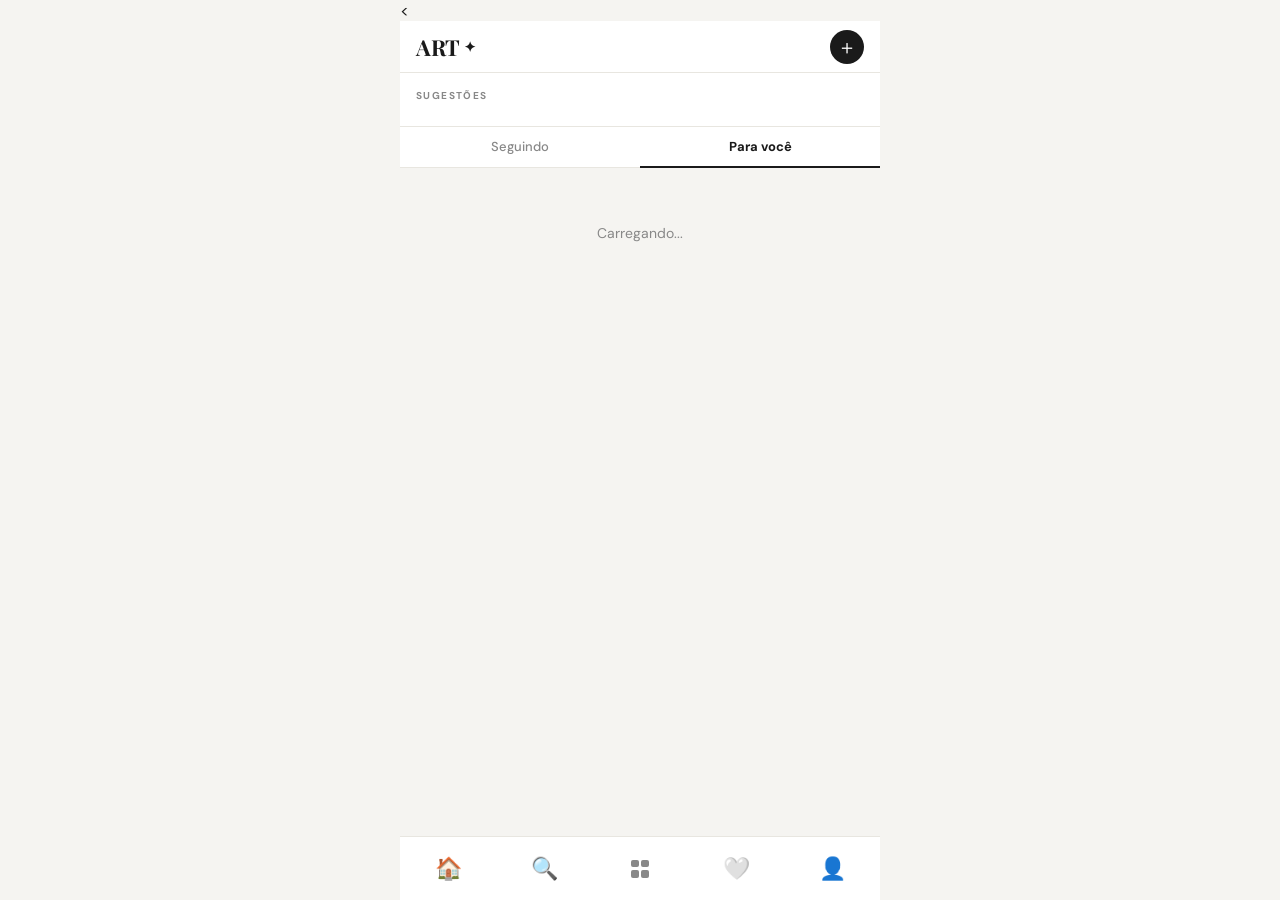
==== index.html @ ed926cc6 "Primeiro commit" ====
<<!DOCTYPE html>
<html lang="pt-br">
<head>
  <meta charset="UTF-8">
  <meta name="viewport" content="width=device-width, initial-scale=1.0, maximum-scale=1.0">
  <title>ART | Home</title>
  <link rel="preconnect" href="https://fonts.googleapis.com">
  <link href="https://fonts.googleapis.com/css2?family=DM+Sans:ital,opsz,wght@0,9..40,400;0,9..40,500;0,9..40,700;1,9..40,400&family=Playfair+Display:wght@700&display=swap" rel="stylesheet">

  <style>
    *, *::before, *::after { box-sizing: border-box; margin: 0; padding: 0; }

    :root {
      --bg: #f5f4f1;
      --surface: #ffffff;
      --border: #e8e6e0;
      --text: #1a1a1a;
      --text-muted: #888;
      --accent: #1a1a1a;
      --like: #e0294a;
      --radius-card: 12px;
      --nav-height: 64px;
    }

    html { -webkit-tap-highlight-color: transparent; }

    body {
      font-family: 'DM Sans', sans-serif;
      background: var(--bg);
      color: var(--text);
      min-height: 100vh;
      padding-bottom: var(--nav-height);
      max-width: 480px;
      margin: 0 auto;
    }

    .header {
      position: sticky;
      top: 0;
      z-index: 100;
      background: var(--surface);
      border-bottom: 1px solid var(--border);
      display: flex;
      align-items: center;
      justify-content: space-between;
      padding: 10px 16px;
      height: 52px;
    }

    .logo {
      font-family: 'Playfair Display', serif;
      font-size: 22px;
      font-weight: 700;
      letter-spacing: -0.5px;
      display: flex;
      align-items: center;
      gap: 4px;
    }
    .logo-star { font-size: 14px; color: #1a1a1a; }

    .add-btn {
      background: var(--accent);
      color: #fff;
      border: none;
      border-radius: 50%;
      width: 34px; height: 34px;
      font-size: 20px;
      cursor: pointer;
      display: flex; align-items: center; justify-content: center;
      transition: background .2s, transform .15s;
      line-height: 1;
    }
    .add-btn:active { transform: scale(.92); }

    .modal-overlay {
      display: none;
      position: fixed; inset: 0;
      background: rgba(0,0,0,.55);
      z-index: 200;
      align-items: flex-end;
      justify-content: center;
    }
    .modal-overlay.open { display: flex; }

    .modal {
      background: var(--surface);
      border-radius: 20px 20px 0 0;
      padding: 24px 20px 36px;
      width: 100%;
      max-width: 480px;
      display: flex; flex-direction: column; gap: 14px;
      animation: slideUp .28s cubic-bezier(.22,1,.36,1);
    }
    @keyframes slideUp {
      from { transform: translateY(100%); }
      to   { transform: translateY(0); }
    }

    .modal-handle {
      width: 36px; height: 4px;
      background: #ddd; border-radius: 2px;
      margin: 0 auto -4px;
    }
    .modal h3 { font-family: 'Playfair Display', serif; font-size: 19px; }

    .modal textarea {
      border: 1.5px solid var(--border);
      border-radius: 10px;
      padding: 11px 12px;
      font-family: 'DM Sans', sans-serif;
      font-size: 14px;
      resize: none;
      height: 80px;
      outline: none;
      transition: border-color .2s;
      background: var(--bg);
    }
    .modal textarea:focus { border-color: var(--accent); }

    .modal-preview {
      display: none;
      width: 100%;
      max-height: 220px;
      object-fit: cover;
      border-radius: 10px;
      background: #f0f0f0;
    }
    .modal-preview.visible { display: block; }

    .modal-file-label {
      display: flex; align-items: center; gap: 10px;
      cursor: pointer; font-size: 13px; color: #666;
      border: 1.5px dashed #ccc;
      border-radius: 10px;
      padding: 11px 14px;
      transition: border-color .2s, color .2s;
    }
    .modal-file-label:hover { border-color: var(--accent); color: var(--accent); }
    .modal-file-label input { display: none; }

    .modal-actions { display: flex; gap: 8px; justify-content: flex-end; }

    .btn-cancel {
      background: none; border: 1.5px solid var(--border);
      padding: 9px 18px; border-radius: 8px;
      cursor: pointer; font-size: 13px;
      font-family: 'DM Sans', sans-serif;
    }
    .btn-post {
      background: var(--accent); color: #fff;
      border: none; padding: 9px 22px;
      border-radius: 8px; cursor: pointer;
      font-size: 13px; font-weight: 700;
      font-family: 'DM Sans', sans-serif;
      transition: background .2s;
    }
    .btn-post:disabled { background: #aaa; cursor: not-allowed; }

    .suggestions {
      padding: 16px 16px 10px;
      background: var(--surface);
      border-bottom: 1px solid var(--border);
    }

    .suggestions h2 {
      font-size: 10px;
      letter-spacing: .14em;
      color: var(--text-muted);
      margin-bottom: 12px;
      font-weight: 700;
      text-transform: uppercase;
    }

    .users {
      display: flex;
      gap: 18px;
      overflow-x: auto;
      padding-bottom: 2px;
      scrollbar-width: none;
    }
    .users::-webkit-scrollbar { display: none; }

    .user {
      display: flex; flex-direction: column;
      align-items: center; gap: 5px;
      min-width: 58px;
      cursor: pointer;
      text-decoration: none;
      color: inherit;
      flex-shrink: 0;
    }

    .user-avatar-wrap { position: relative; width: 54px; height: 54px; }
    .user img {
      width: 54px; height: 54px;
      border-radius: 50%;
      object-fit: cover;
      border: 2px solid var(--border);
      transition: border-color .2s, transform .2s;
      display: block;
    }
    .user:hover img { border-color: var(--accent); transform: scale(1.05); }
    .user span {
      font-size: 10px;
      color: var(--text-muted);
      text-align: center;
      max-width: 58px;
      overflow: hidden;
      text-overflow: ellipsis;
      white-space: nowrap;
    }

    .feed-filter {
      display: flex;
      background: var(--surface);
      border-bottom: 1px solid var(--border);
      position: sticky;
      top: 52px;
      z-index: 90;
    }

    .feed-filter span {
      flex: 1;
      text-align: center;
      padding: 11px 0;
      font-size: 13px;
      font-weight: 500;
      color: var(--text-muted);
      cursor: pointer;
      border-bottom: 2px solid transparent;
      margin-bottom: -1px;
      transition: color .2s, border-color .2s;
      user-select: none;
    }
    .feed-filter span.active {
      color: var(--text);
      border-bottom-color: var(--text);
      font-weight: 700;
    }

    .feed {
      padding: 8px;
      display: grid;
      grid-template-columns: 1fr 1fr;
      gap: 8px;
    }

    .feed-msg {
      grid-column: 1 / -1;
      text-align: center;
      padding: 48px 20px;
      color: var(--text-muted);
      font-size: 14px;
    }

    .post {
      background: var(--surface);
      border-radius: var(--radius-card);
      overflow: hidden;
      display: flex;
      flex-direction: column;
    }

    .post-img-wrap {
      width: 100%;
      overflow: hidden;
      min-height: 120px;
      cursor: pointer;
    }
    .post-img {
      width: 100%;
      aspect-ratio: 4 / 5;
      object-fit: cover;
      display: block;
      background: #e8e6e0;
      transition: transform .2s;
    }
    .post-img-wrap:hover .post-img { transform: scale(1.03); }

    .post-footer {
      padding: 7px 9px 8px;
      display: flex;
      flex-direction: column;
      gap: 3px;
    }

    .post-username {
      font-size: 11px;
      font-weight: 700;
      color: var(--text);
      white-space: nowrap;
      overflow: hidden;
      text-overflow: ellipsis;
    }

    .post-descricao {
      font-size: 10px;
      color: var(--text-muted);
      white-space: nowrap;
      overflow: hidden;
      text-overflow: ellipsis;
    }

    .post-actions { display: flex; flex-direction: column; gap: 1px; }

    .btn-action {
      background: none; border: none;
      cursor: pointer;
      font-size: 12px;
      display: flex; align-items: center; gap: 4px;
      color: var(--text-muted);
      padding: 0;
      font-family: 'DM Sans', sans-serif;
      transition: transform .15s;
    }
    .btn-action:active { transform: scale(.92); }
    .btn-action.curtido { color: var(--like); }
    .btn-action .icon { font-size: 13px; }
    .btn-action .label { font-size: 11px; color: var(--text-muted); }

    .comentarios-section {
      display: none;
      flex-direction: column;
      gap: 6px;
      padding: 0 9px 9px;
      border-top: 1px solid var(--bg);
    }
    .comentarios-section.open { display: flex; }

    .comentario-item {
      font-size: 11px;
      color: #333;
      background: var(--bg);
      border-radius: 7px;
      padding: 5px 7px;
      line-height: 1.4;
    }
    .comentario-item strong { color: var(--text); }

    .comentario-input-row { display: flex; gap: 5px; margin-top: 1px; }
    .comentario-input {
      flex: 1;
      border: 1.5px solid var(--border);
      border-radius: 7px;
      padding: 5px 8px;
      font-size: 11px;
      font-family: 'DM Sans', sans-serif;
      outline: none;
      background: var(--bg);
      transition: border-color .2s;
    }
    .comentario-input:focus { border-color: var(--accent); }
    .btn-enviar {
      background: var(--accent); color: #fff;
      border: none; border-radius: 7px;
      padding: 5px 9px;
      font-size: 11px; font-weight: 700;
      cursor: pointer;
      font-family: 'DM Sans', sans-serif;
    }

    .bottom-nav {
      position: fixed;
      bottom: 0; left: 50%;
      transform: translateX(-50%);
      width: 100%;
      max-width: 480px;
      background: var(--surface);
      border-top: 1px solid var(--border);
      display: flex;
      justify-content: space-around;
      align-items: center;
      height: var(--nav-height);
      padding-bottom: env(safe-area-inset-bottom, 0px);
      z-index: 100;
    }

    .nav-item {
      flex: 1;
      display: flex;
      align-items: center;
      justify-content: center;
      height: 100%;
      text-decoration: none;
      font-size: 22px;
      cursor: pointer;
      color: var(--text-muted);
      transition: color .2s, transform .15s;
      background: none;
      border: none;
    }
    .nav-item.active { color: var(--text); }
    .nav-item:active { transform: scale(.88); }

    .nav-grid {
      display: grid;
      grid-template-columns: 1fr 1fr;
      gap: 2.5px;
      width: 18px; height: 18px;
    }
    .nav-grid span { background: currentColor; border-radius: 2px; display: block; }

    .empty-state {
      grid-column: 1 / -1;
      text-align: center;
      padding: 52px 20px;
      color: var(--text-muted);
    }
    .empty-state .empty-icon { font-size: 38px; margin-bottom: 10px; }
    .empty-state p { font-size: 13px; }

    /* ── LIGHTBOX ─────────────────────────────────────── */
    .lb-overlay {
      display: none;
      position: fixed;
      inset: 0;
      z-index: 500;
      align-items: center;
      justify-content: center;
    }
    .lb-overlay.open { display: flex; }

    .lb-bg {
      position: absolute;
      inset: 0;
      background-size: cover;
      background-position: center;
      filter: blur(24px) brightness(.4);
      transform: scale(1.1);
    }

    .lb-box {
      position: relative;
      z-index: 1;
      width: 100%;
      max-width: 420px;
      margin: 16px;
      border-radius: 18px;
      overflow: hidden;
      background: rgba(20,20,20,.7);
      backdrop-filter: blur(4px);
      box-shadow: 0 20px 60px rgba(0,0,0,.5);
      animation: lbIn .22s cubic-bezier(.22,1,.36,1);
    }
    @keyframes lbIn {
      from { opacity: 0; transform: scale(.93); }
      to   { opacity: 1; transform: scale(1); }
    }

    .lb-img {
      width: 100%;
      max-height: 65vh;
      object-fit: contain;
      display: block;
      background: #000;
    }

    .lb-info {
      padding: 12px 14px 16px;
      display: flex;
      flex-direction: column;
      gap: 6px;
    }

    .lb-username {
      font-size: 13px;
      font-weight: 700;
      color: #fff;
    }

    .lb-descricao {
      font-size: 13px;
      color: rgba(255,255,255,.75);
      line-height: 1.5;
    }

    .lb-actions {
      display: flex;
      gap: 14px;
      align-items: center;
      margin-top: 2px;
    }

    .lb-btn {
      background: none; border: none;
      color: #fff; font-size: 20px;
      cursor: pointer;
      display: flex; align-items: center; gap: 5px;
      font-family: 'DM Sans', sans-serif;
    }
    .lb-btn .cnt { font-size: 12px; color: rgba(255,255,255,.6); }
    .lb-btn.curtido { color: var(--like); }

    .lb-close {
      position: absolute;
      top: 10px; right: 10px;
      background: rgba(0,0,0,.5);
      border: none;
      border-radius: 50%;
      width: 30px; height: 30px;
      color: #fff;
      font-size: 16px;
      cursor: pointer;
      display: flex; align-items: center; justify-content: center;
    }
  </style>
</head>
<body>

  <header class="header">
    <div class="logo">ART <span class="logo-star">✦</span></div>
    <button class="add-btn" onclick="abrirModal()" aria-label="Novo post">＋</button>
  </header>

  <div class="modal-overlay" id="modalOverlay" onclick="fecharSeOverlay(event)">
    <div class="modal">
      <div class="modal-handle"></div>
      <h3>Novo post</h3>
      <label class="modal-file-label" for="inputImagem">
        <span>🖼️</span> <span>Escolher imagem</span>
        <input type="file" id="inputImagem" accept="image/*" onchange="previewImagem(event)">
      </label>
      <img id="previewImg" class="modal-preview" alt="preview">
      <textarea id="postDescricao" placeholder="Escreva uma descrição..."></textarea>
      <div class="modal-actions">
        <button class="btn-cancel" onclick="fecharModal()">Cancelar</button>
        <button class="btn-post" id="btnPostar" onclick="criarPost()">Publicar</button>
      </div>
    </div>
  </div>

  <!-- LIGHTBOX -->
  <div class="lb-overlay" id="lbOverlay" onclick="fecharLbOverlay(event)">
    <div class="lb-bg" id="lbBg"></div>
    <div class="lb-box">
      <button class="lb-close" onclick="fecharLb()">✕</button>
      <img class="lb-img" id="lbImg" src="" alt="">
      <div class="lb-info">
        <div class="lb-username" id="lbUsername"></div>
        <div class="lb-descricao" id="lbDescricao"></div>
        <div class="lb-actions">
          <button class="lb-btn" id="lbBtnCurtir" onclick="toggleCurtidaLb()">
            🤍 <span class="cnt" id="lbCnt">0</span>
          </button>
          <button class="lb-btn" onclick="fecharLb()">💬</button>
        </div>
      </div>
    </div>
  </div>

  <main>
    <section class="suggestions">
      <h2>Sugestões</h2>
      <div class="users" id="sugestoes"></div>
    </section>

    <div class="feed-filter">
      <span id="aba-seguindo" onclick="trocarAba('seguindo')">Seguindo</span>
      <span id="aba-paravoc" class="active" onclick="trocarAba('paravoc')">Para você</span>
    </div>

    <section class="feed" id="feed">
      <p class="feed-msg">Carregando...</p>
    </section>
  </main>

  <nav class="bottom-nav">
    <a class="nav-item active" href="#" aria-label="Home">🏠</a>
    <a class="nav-item" href="search.html" aria-label="Buscar">🔍</a>
    <a class="nav-item" href="#" onclick="abrirModal(); return false;" aria-label="Novo post">
      <div class="nav-grid"><span></span><span></span><span></span><span></span></div>
    </a>
    <a class="nav-item" href="notificacoes.html" aria-label="Notificações">🤍</a>
    <a class="nav-item" href="perfil.html" aria-label="Perfil">👤</a>
  </nav>

  <script src="https://cdn.jsdelivr.net/npm/@supabase/supabase-js"></script>
  <script>
    const supabaseClient = supabase.createClient(
      "https://mgktoegtmuzrwxsbqaii.supabase.co",
      "eyJhbGciOiJIUzI1NiIsInR5cCI6IkpXVCJ9.eyJpc3MiOiJzdXBhYmFzZSIsInJlZiI6Im1na3RvZWd0bXV6cnd4c2JxYWlpIiwicm9sZSI6ImFub24iLCJpYXQiOjE3NzUxNTA0NDcsImV4cCI6MjA5MDcyNjQ0N30.vSkBfTvgyzRGxa8xQ2CwfNvIZjsAMOuTTvs7Ldyg9AU"
    );

    let usuarioAtual = null;
    let abaAtiva = 'paravoc';
    let postAtual = null;

    async function init() {
      const { data: { session } } = await supabaseClient.auth.getSession();
      if (!session?.user) { window.location.replace("login.html"); return; }
      usuarioAtual = session.user;
      carregarSugestoes();
      carregarFeed();
    }

    init();

    async function carregarSugestoes() {
      const el = document.getElementById('sugestoes');
      const { data: perfis } = await supabaseClient
        .from('perfis').select('user_id, username, avatar_url')
        .neq('user_id', usuarioAtual.id).limit(10);

      const lista = (perfis && perfis.length > 0) ? perfis : [
        { user_id: 'demo1', username: 'Heleninha_D', avatar_url: '' },
        { user_id: 'demo2', username: 'marcopintor', avatar_url: '' },
        { user_id: 'demo3', username: 'username',    avatar_url: '' },
      ];

      el.innerHTML = '';
      lista.forEach(p => {
        const inicial = (p.username || 'U')[0].toUpperCase();
        const avatar = p.avatar_url || `https://ui-avatars.com/api/?name=${inicial}&background=e8e6e0&color=1a1a1a&size=54`;
        const a = document.createElement('a');
        a.className = 'user';
        a.href = `perfil.html?id=${encodeURIComponent(p.user_id)}`;
        a.innerHTML = `
          <div class="user-avatar-wrap">
            <img src="${avatar}" onerror="this.src='https://ui-avatars.com/api/?name=${inicial}&background=e8e6e0&color=1a1a1a'" alt="${escapeHtml(p.username)}">
          </div>
          <span>${escapeHtml(p.username)}</span>`;
        el.appendChild(a);
      });
    }

    function trocarAba(aba) {
      abaAtiva = aba;
      document.getElementById('aba-paravoc').classList.toggle('active', aba === 'paravoc');
      document.getElementById('aba-seguindo').classList.toggle('active', aba === 'seguindo');
      carregarFeed();
    }

    function abrirModal() { document.getElementById("modalOverlay").classList.add("open"); }
    function fecharModal() {
      document.getElementById("modalOverlay").classList.remove("open");
      document.getElementById("postDescricao").value = "";
      document.getElementById("inputImagem").value = "";
      const prev = document.getElementById("previewImg");
      prev.src = ""; prev.classList.remove("visible");
    }
    function fecharSeOverlay(e) {
      if (e.target === document.getElementById("modalOverlay")) fecharModal();
    }
    function previewImagem(event) {
      const file = event.target.files[0];
      if (!file) return;
      const reader = new FileReader();
      reader.onload = e => {
        const prev = document.getElementById("previewImg");
        prev.src = e.target.result; prev.classList.add("visible");
      };
      reader.readAsDataURL(file);
    }

    async function criarPost() {
      const inputImagem = document.getElementById("inputImagem");
      const arquivo = inputImagem.files[0];
      const descricao = document.getElementById("postDescricao").value.trim();
      const btnPostar = document.getElementById("btnPostar");
      if (!arquivo) { alert("Selecione uma imagem."); return; }
      btnPostar.disabled = true; btnPostar.textContent = "Publicando...";
      try {
        const nome = `${usuarioAtual.id}_${Date.now()}_${arquivo.name}`;
        const { error: upErr } = await supabaseClient.storage.from("posts").upload(nome, arquivo);
        if (upErr) throw upErr;
        const { data: urlData } = supabaseClient.storage.from("posts").getPublicUrl(nome);
        const { error: insErr } = await supabaseClient.from("posts")
          .insert({ user_id: usuarioAtual.id, imagem_url: urlData.publicUrl, descricao });
        if (insErr) throw insErr;
        fecharModal(); carregarFeed();
      } catch (err) {
        alert("Erro ao publicar: " + err.message);
      } finally {
        btnPostar.disabled = false; btnPostar.textContent = "Publicar";
      }
    }

    async function carregarFeed() {
      const feedEl = document.getElementById("feed");
      feedEl.innerHTML = '<p class="feed-msg">Carregando...</p>';

      let query = supabaseClient.from("posts").select("*").order("criado_em", { ascending: false });

      if (abaAtiva === 'seguindo') {
        const { data: follows } = await supabaseClient
          .from("follows").select("seguido_id").eq("seguidor_id", usuarioAtual.id);
        const ids = (follows || []).map(f => f.seguido_id);
        if (ids.length === 0) {
          feedEl.innerHTML = `<div class="empty-state"><div class="empty-icon">🎨</div><p>Siga artistas para ver os posts deles aqui!</p></div>`;
          return;
        }
        query = query.in("user_id", ids);
      }

      const { data: posts, error } = await query;
      if (error || !posts || posts.length === 0) {
        feedEl.innerHTML = `<p class="feed-msg">${error ? 'Erro ao carregar.' : 'Nenhum post ainda. Seja o primeiro! 🎨'}</p>`;
        return;
      }

      const { data: curtidas } = await supabaseClient
        .from("curtidas").select("post_id").eq("user_id", usuarioAtual.id);
      const curtidasSet = new Set((curtidas || []).map(c => c.post_id));

      // busca usernames de todos os autores dos posts
      const userIds = [...new Set(posts.map(p => p.user_id))];
      const { data: perfis } = await supabaseClient
        .from("perfis").select("user_id, username, avatar_url").in("user_id", userIds);
      const perfilMap = {};
      (perfis || []).forEach(p => { perfilMap[p.user_id] = p; });

      feedEl.innerHTML = "";

      for (const post of posts) {
        const { count: numCurtidas } = await supabaseClient
          .from("curtidas").select("*", { count: "exact", head: true }).eq("post_id", post.id);

        const { data: comentarios } = await supabaseClient
          .from("comentarios").select("*").eq("post_id", post.id).order("criado_em", { ascending: true });

        const jaCurtiu = curtidasSet.has(post.id);
        const perfilAutor = perfilMap[post.user_id];
        const label = post.user_id === usuarioAtual.id ? "Você"
          : (perfilAutor?.username || "usuário");

        const comentariosHtml = (comentarios || []).map(c => `
          <div class="comentario-item">
            <strong>${c.user_id === usuarioAtual.id ? "Você" : c.user_id.substring(0, 8) + "…"}</strong>
            ${escapeHtml(c.texto)}
          </div>`).join("");

        const dadosPost = JSON.stringify({
          id: post.id,
          imagem_url: post.imagem_url || '',
          descricao: post.descricao || '',
          user_id: post.user_id,
          username: label,
          numCurtidas: numCurtidas || 0,
          jaCurtiu
        }).replace(/'/g, '&#39;');

        const art = document.createElement("article");
        art.className = "post";
        art.id = `post-${post.id}`;
        art.innerHTML = `
          <div class="post-img-wrap" onclick='abrirLb(${dadosPost})'>
            ${post.imagem_url
              ? `<img class="post-img" src="${post.imagem_url}" alt="post" loading="lazy">`
              : `<div class="post-img" style="display:flex;align-items:center;justify-content:center;color:#bbb;font-size:11px;">sem imagem</div>`}
          </div>
          <div class="post-footer">
            <div class="post-username">${escapeHtml(label)}</div>
            ${post.descricao ? `<div class="post-descricao">${escapeHtml(post.descricao)}</div>` : ''}
            <div class="post-actions">
              <button class="btn-action ${jaCurtiu ? 'curtido' : ''}" onclick="toggleCurtida('${post.id}', this)">
                <span class="icon">${jaCurtiu ? '❤️' : '🤍'}</span>
                <span class="label num-curtidas">${numCurtidas || 0} curtidas</span>
              </button>
              <button class="btn-action" onclick="toggleComentarios('${post.id}')">
                <span class="icon">💬</span>
                <span class="label">Comentários</span>
              </button>
            </div>
          </div>
          <div class="comentarios-section" id="comentarios-${post.id}">
            <div class="comentarios-lista" id="lista-${post.id}">${comentariosHtml}</div>
            <div class="comentario-input-row">
              <input class="comentario-input" id="input-comentario-${post.id}" placeholder="Comentar…">
              <button class="btn-enviar" onclick="enviarComentario('${post.id}')">Enviar</button>
            </div>
          </div>`;
        feedEl.appendChild(art);
      }
    }

    async function toggleCurtida(postId, btnEl) {
      const numEl = btnEl.querySelector(".num-curtidas");
      const jaCurtiu = btnEl.classList.contains("curtido");
      const atual = parseInt(numEl.textContent) || 0;
      if (jaCurtiu) {
        await supabaseClient.from("curtidas").delete().eq("post_id", postId).eq("user_id", usuarioAtual.id);
        btnEl.classList.remove("curtido");
        btnEl.innerHTML = `<span class="icon">🤍</span><span class="label num-curtidas">${atual - 1} curtidas</span>`;
      } else {
        await supabaseClient.from("curtidas").insert({ post_id: postId, user_id: usuarioAtual.id });
        btnEl.classList.add("curtido");
        btnEl.innerHTML = `<span class="icon">❤️</span><span class="label num-curtidas">${atual + 1} curtidas</span>`;
      }
    }

    function toggleComentarios(postId) {
      document.getElementById(`comentarios-${postId}`).classList.toggle("open");
    }

    async function enviarComentario(postId) {
      const inputEl = document.getElementById(`input-comentario-${postId}`);
      const texto = inputEl.value.trim();
      if (!texto) return;
      const { error } = await supabaseClient.from("comentarios")
        .insert({ post_id: postId, user_id: usuarioAtual.id, texto });
      if (error) { alert("Erro: " + error.message); return; }
      inputEl.value = "";
      const div = document.createElement("div");
      div.className = "comentario-item";
      div.innerHTML = `<strong>Você</strong> ${escapeHtml(texto)}`;
      document.getElementById(`lista-${postId}`).appendChild(div);
    }

    function abrirLb(post) {
      postAtual = post;
      document.getElementById('lbImg').src = post.imagem_url;
      document.getElementById('lbBg').style.backgroundImage = `url('${post.imagem_url}')`;
      document.getElementById('lbUsername').textContent = post.username;
      document.getElementById('lbDescricao').textContent = post.descricao;
      document.getElementById('lbCnt').textContent = post.numCurtidas;
      const btn = document.getElementById('lbBtnCurtir');
      btn.classList.toggle('curtido', post.jaCurtiu);
      btn.innerHTML = `${post.jaCurtiu ? '❤️' : '🤍'} <span class="cnt" id="lbCnt">${post.numCurtidas}</span>`;
      document.getElementById('lbOverlay').classList.add('open');
      document.body.style.overflow = 'hidden';
    }

    function fecharLb() {
      document.getElementById('lbOverlay').classList.remove('open');
      document.body.style.overflow = '';
      postAtual = null;
    }

    function fecharLbOverlay(e) {
      if (e.target === document.getElementById('lbOverlay')) fecharLb();
    }

    async function toggleCurtidaLb() {
      if (!postAtual) return;
      const btn = document.getElementById('lbBtnCurtir');
      const jaCurtiu = btn.classList.contains('curtido');
      const cntEl = document.getElementById('lbCnt');
      const atual = parseInt(cntEl.textContent) || 0;
      if (jaCurtiu) {
        await supabaseClient.from('curtidas').delete()
          .eq('post_id', postAtual.id).eq('user_id', usuarioAtual.id);
        btn.classList.remove('curtido');
        btn.innerHTML = `🤍 <span class="cnt" id="lbCnt">${atual - 1}</span>`;
      } else {
        await supabaseClient.from('curtidas').insert({ post_id: postAtual.id, user_id: usuarioAtual.id });
        btn.classList.add('curtido');
        btn.innerHTML = `❤️ <span class="cnt" id="lbCnt">${atual + 1}</span>`;
      }
    }

    function escapeHtml(str) {
      return String(str).replace(/&/g,"&amp;").replace(/</g,"&lt;").replace(/>/g,"&gt;").replace(/"/g,"&quot;");
    }
  </script>
</body>
</html>
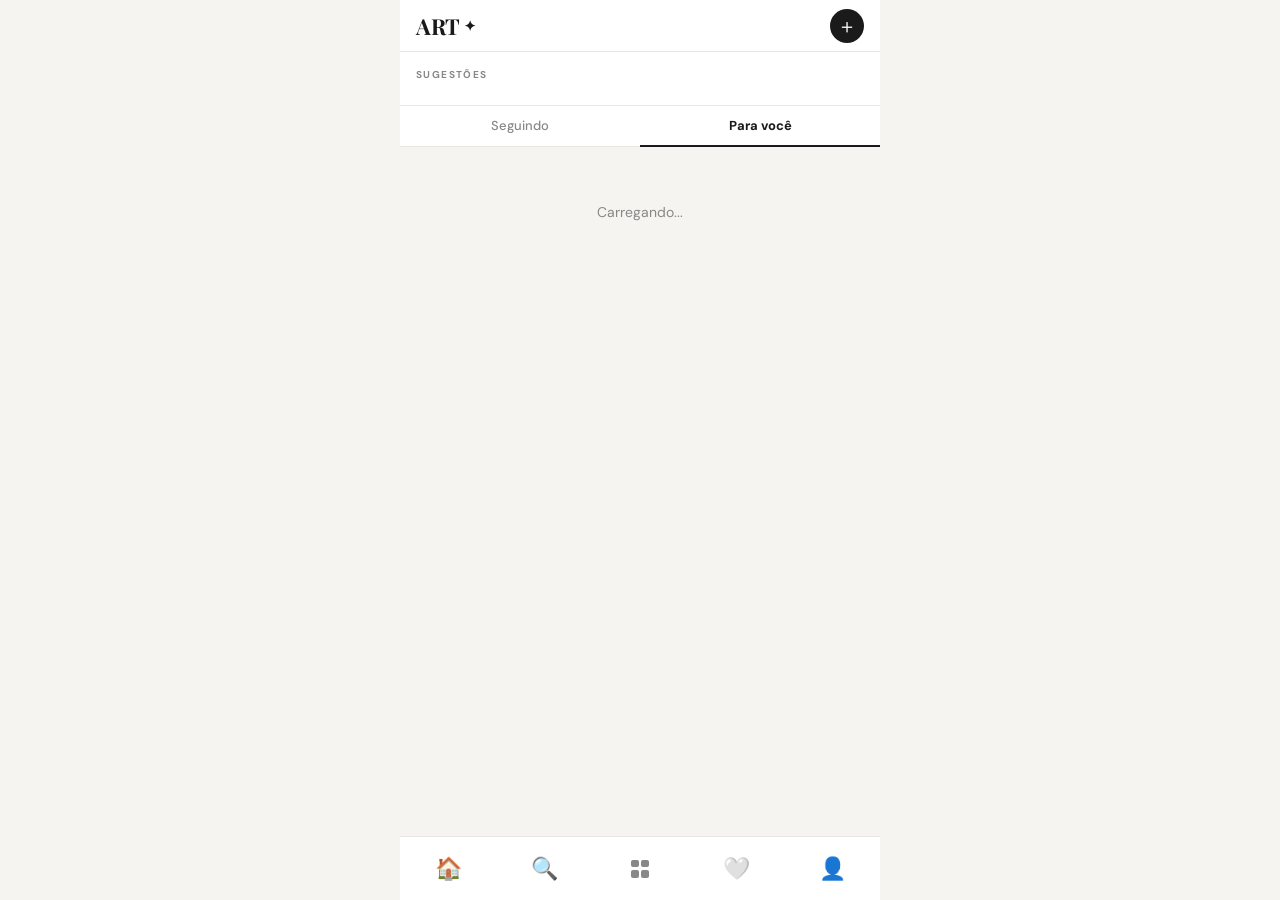
==== commit 4dde97ea: "adiciona README do projeto" ====
--- a/index.html
+++ b/index.html
@@ -1,4 +1,4 @@
-<<!DOCTYPE html>
+<!DOCTYPE html>
 <html lang="pt-br">
 <head>
   <meta charset="UTF-8">
@@ -408,6 +408,24 @@
     }
     .empty-state .empty-icon { font-size: 38px; margin-bottom: 10px; }
     .empty-state p { font-size: 13px; }
+
+
+    /* ── MARCA D'ÁGUA ─────────────────────────────── */
+    .post-img-wrap {
+      position: relative;
+    }
+    .watermark {
+      position: absolute;
+      bottom: 6px;
+      right: 8px;
+      color: rgba(255,255,255,0.55);
+      font-size: 9px;
+      font-weight: 700;
+      letter-spacing: .04em;
+      pointer-events: none;
+      text-shadow: 0 1px 3px rgba(0,0,0,.5);
+      user-select: none;
+    }
 
     /* ── LIGHTBOX ─────────────────────────────────────── */
     .lb-overlay {
@@ -700,7 +718,7 @@
 
       const { data: curtidas } = await supabaseClient
         .from("curtidas").select("post_id").eq("user_id", usuarioAtual.id);
-      const curtidasSet = new Set((curtidas || []).map(c => c.post_id));
+      const curtidasSet = new Set((curtidas || []).map(c => String(c.post_id)));
 
       // busca usernames de todos os autores dos posts
       const userIds = [...new Set(posts.map(p => p.user_id))];
@@ -718,7 +736,7 @@
         const { data: comentarios } = await supabaseClient
           .from("comentarios").select("*").eq("post_id", post.id).order("criado_em", { ascending: true });
 
-        const jaCurtiu = curtidasSet.has(post.id);
+        const jaCurtiu = curtidasSet.has(String(post.id));
         const perfilAutor = perfilMap[post.user_id];
         const label = post.user_id === usuarioAtual.id ? "Você"
           : (perfilAutor?.username || "usuário");
@@ -726,7 +744,7 @@
         const comentariosHtml = (comentarios || []).map(c => `
           <div class="comentario-item">
             <strong>${c.user_id === usuarioAtual.id ? "Você" : c.user_id.substring(0, 8) + "…"}</strong>
-            ${escapeHtml(c.texto)}
+            ${escapeHtml(c.texto || '')}
           </div>`).join("");
 
         const dadosPost = JSON.stringify({
@@ -747,6 +765,7 @@
             ${post.imagem_url
               ? `<img class="post-img" src="${post.imagem_url}" alt="post" loading="lazy">`
               : `<div class="post-img" style="display:flex;align-items:center;justify-content:center;color:#bbb;font-size:11px;">sem imagem</div>`}
+            <span class="watermark">ART ✦ ${escapeHtml(label)}</span>
           </div>
           <div class="post-footer">
             <div class="post-username">${escapeHtml(label)}</div>
